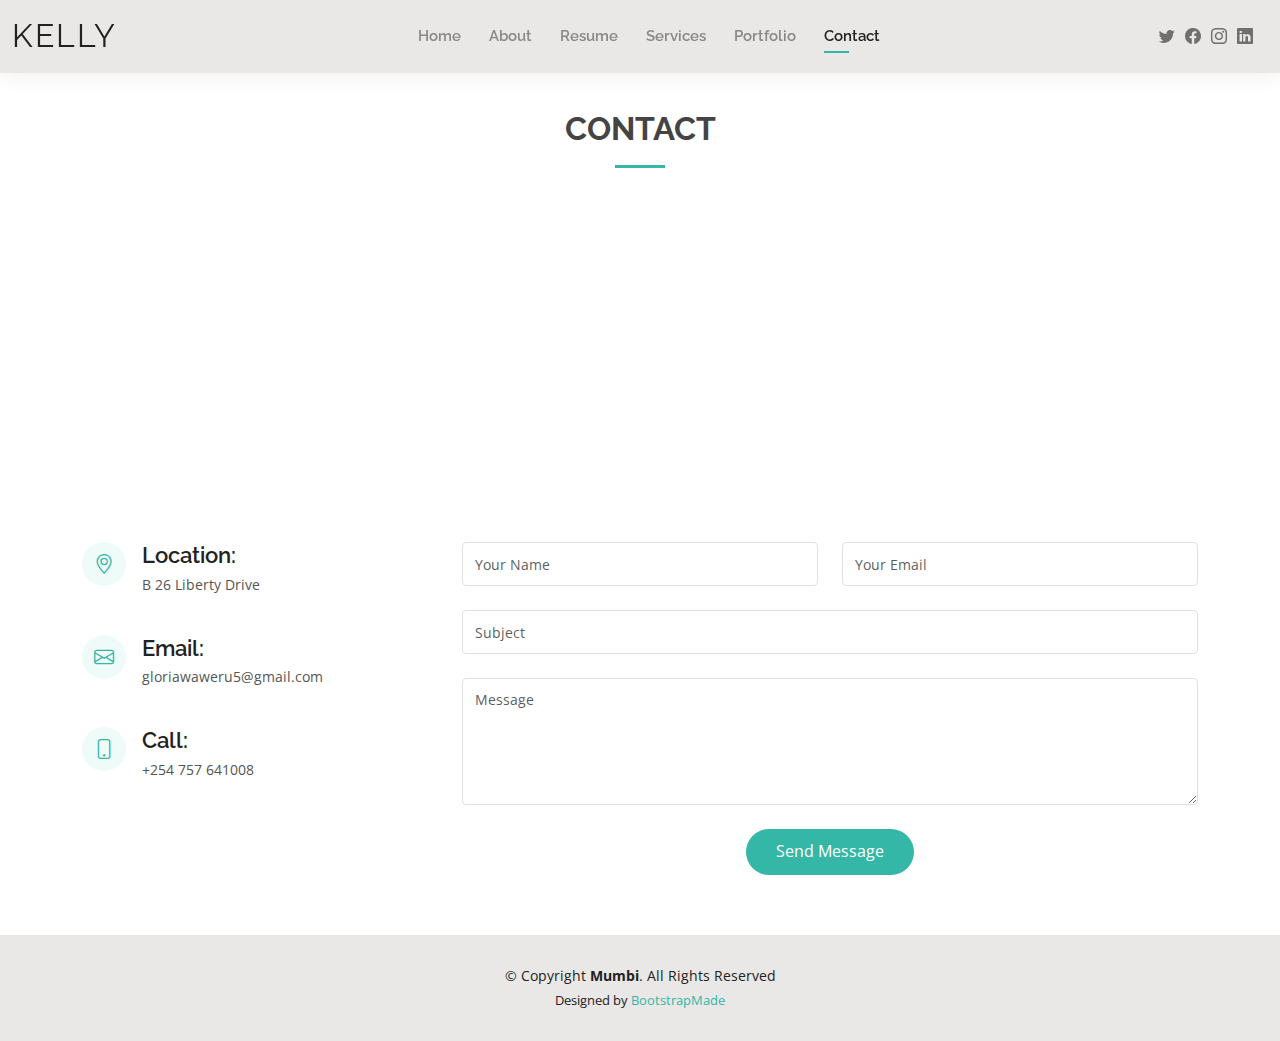
==== contact.html @ f136ee18 "first commit" ====
<!DOCTYPE html>
<html lang="en">

<head>
  <meta charset="utf-8">
  <meta content="width=device-width, initial-scale=1.0" name="viewport">

  <title>Contact - Mumbi Bootstrap Template</title>
  <meta content="" name="description">
  <meta content="" name="keywords">

  <!-- Favicons -->
  <link href="assets/img/favicon.png" rel="icon">
  <link href="assets/img/apple-touch-icon.png" rel="apple-touch-icon">

  <!-- Google Fonts -->
  <link href="https://fonts.googleapis.com/css?family=Open+Sans:300,300i,400,400i,600,600i,700,700i|Raleway:300,300i,400,400i,500,500i,600,600i,700,700i|Poppins:300,300i,400,400i,500,500i,600,600i,700,700i" rel="stylesheet">

  <!-- Vendor CSS Files -->
  <link href="assets/vendor/aos/aos.css" rel="stylesheet">
  <link href="assets/vendor/bootstrap/css/bootstrap.min.css" rel="stylesheet">
  <link href="assets/vendor/bootstrap-icons/bootstrap-icons.css" rel="stylesheet">
  <link href="assets/vendor/boxicons/css/boxicons.min.css" rel="stylesheet">
  <link href="assets/vendor/glightbox/css/glightbox.min.css" rel="stylesheet">
  <link href="assets/vendor/swiper/swiper-bundle.min.css" rel="stylesheet">

  <!-- Template Main CSS File -->
  <link href="assets/css/style.css" rel="stylesheet">

  <!-- =======================================================
  * Template Name: Mumbi
  * Updated: May 30 2023 with Bootstrap v5.3.0
  * Template URL: https://bootstrapmade.com/kelly-free-bootstrap-cv-resume-html-template/
  * Author: BootstrapMade.com
  * License: https://bootstrapmade.com/license/
  ======================================================== -->
</head>

<body>

  <!-- ======= Header ======= -->
  <header id="header" class="fixed-top">
    <div class="container-fluid d-flex justify-content-between align-items-center">

      <h1 class="logo me-auto me-lg-0"><a href="index.html">Kelly</a></h1>
      <!-- Uncomment below if you prefer to use an image logo -->
      <!-- <a href="index.html" class="logo"><img src="assets/img/logo.png" alt="" class="img-fluid"></a>-->

      <nav id="navbar" class="navbar order-last order-lg-0">
        <ul>
          <li><a href="index.html">Home</a></li>
          <li><a href="about.html">About</a></li>
          <li><a href="resume.html">Resume</a></li>
          <li><a href="services.html">Services</a></li>
          <li><a href="portfolio.html">Portfolio</a></li>
          <li><a class="active" href="contact.html">Contact</a></li>
        </ul>
        <i class="bi bi-list mobile-nav-toggle"></i>
      </nav><!-- .navbar -->

      <div class="header-social-links">
        <a href="#" class="twitter"><i class="bi bi-twitter"></i></a>
        <a href="#" class="facebook"><i class="bi bi-facebook"></i></a>
        <a href="#" class="instagram"><i class="bi bi-instagram"></i></a>
        <a href="#" class="linkedin"><i class="bi bi-linkedin"></i></i></a>
      </div>

    </div>

  </header><!-- End Header -->

  <main id="main">

    <!-- ======= Contact Section ======= -->
    <section id="contact" class="contact">
      <div class="container" data-aos="fade-up">

        <div class="section-title">
          <h2>Contact</h2>
        </div>

        <div>
          <iframe style="border:0; width: 100%; height: 270px;" src="https://www.google.com/maps/embed?pb=!1m14!1m8!1m3!1d12097.433213460943!2d-74.0062269!3d40.7101282!3m2!1i1024!2i768!4f13.1!3m3!1m2!1s0x0%3A0xb89d1fe6bc499443!2sDowntown+Conference+Center!5e0!3m2!1smk!2sbg!4v1539943755621" frameborder="0" allowfullscreen></iframe>
        </div>

        <div class="row mt-5">

          <div class="col-lg-4">
            <div class="info">
              <div class="address">
                <i class="bi bi-geo-alt"></i>
                <h4>Location:</h4>
                <p>B 26 Liberty Drive</p>
              </div>

              <div class="email">
                <i class="bi bi-envelope"></i>
                <h4>Email:</h4>
                <p>gloriawaweru5@gmail.com</p>
              </div>

              <div class="phone">
                <i class="bi bi-phone"></i>
                <h4>Call:</h4>
                <p>+254 757 641008</p>
              </div>

            </div>

          </div>

          <div class="col-lg-8 mt-5 mt-lg-0">

            <form action="forms/contact.php" method="post" role="form" class="php-email-form">
              <div class="row">
                <div class="col-md-6 form-group">
                  <input type="text" name="name" class="form-control" id="name" placeholder="Your Name" required>
                </div>
                <div class="col-md-6 form-group mt-3 mt-md-0">
                  <input type="email" class="form-control" name="email" id="email" placeholder="Your Email" required>
                </div>
              </div>
              <div class="form-group mt-3">
                <input type="text" class="form-control" name="subject" id="subject" placeholder="Subject" required>
              </div>
              <div class="form-group mt-3">
                <textarea class="form-control" name="message" rows="5" placeholder="Message" required></textarea>
              </div>
              <div class="my-3">
                <div class="loading">Loading</div>
                <div class="error-message"></div>
                <div class="sent-message">Your message has been sent. Thank you!</div>
              </div>
              <div class="text-center"><button type="submit">Send Message</button></div>
            </form>

          </div>

        </div>

      </div>
    </section><!-- End Contact Section -->

  </main><!-- End #main -->

  <!-- ======= Footer ======= -->
  <footer id="footer">
    <div class="container">
      <div class="copyright">
        &copy; Copyright <strong><span>Mumbi</span></strong>. All Rights Reserved
      </div>
      <div class="credits">
        <!-- All the links in the footer should remain intact. -->
        <!-- You can delete the links only if you purchased the pro version. -->
        <!-- Licensing information: https://bootstrapmade.com/license/ -->
        <!-- Purchase the pro version with working PHP/AJAX contact form: https://bootstrapmade.com/kelly-free-bootstrap-cv-resume-html-template/ -->
        Designed by <a href="https://bootstrapmade.com/">BootstrapMade</a>
      </div>
    </div>
  </footer><!-- End  Footer -->

  <div id="preloader"></div>
  <a href="#" class="back-to-top d-flex align-items-center justify-content-center"><i class="bi bi-arrow-up-short"></i></a>

  <!-- Vendor JS Files -->
  <script src="assets/vendor/purecounter/purecounter_vanilla.js"></script>
  <script src="assets/vendor/aos/aos.js"></script>
  <script src="assets/vendor/bootstrap/js/bootstrap.bundle.min.js"></script>
  <script src="assets/vendor/glightbox/js/glightbox.min.js"></script>
  <script src="assets/vendor/isotope-layout/isotope.pkgd.min.js"></script>
  <script src="assets/vendor/swiper/swiper-bundle.min.js"></script>
  <script src="assets/vendor/waypoints/noframework.waypoints.js"></script>
  <script src="assets/vendor/php-email-form/validate.js"></script>

  <!-- Template Main JS File -->
  <script src="assets/js/main.js"></script>

</body>

</html>
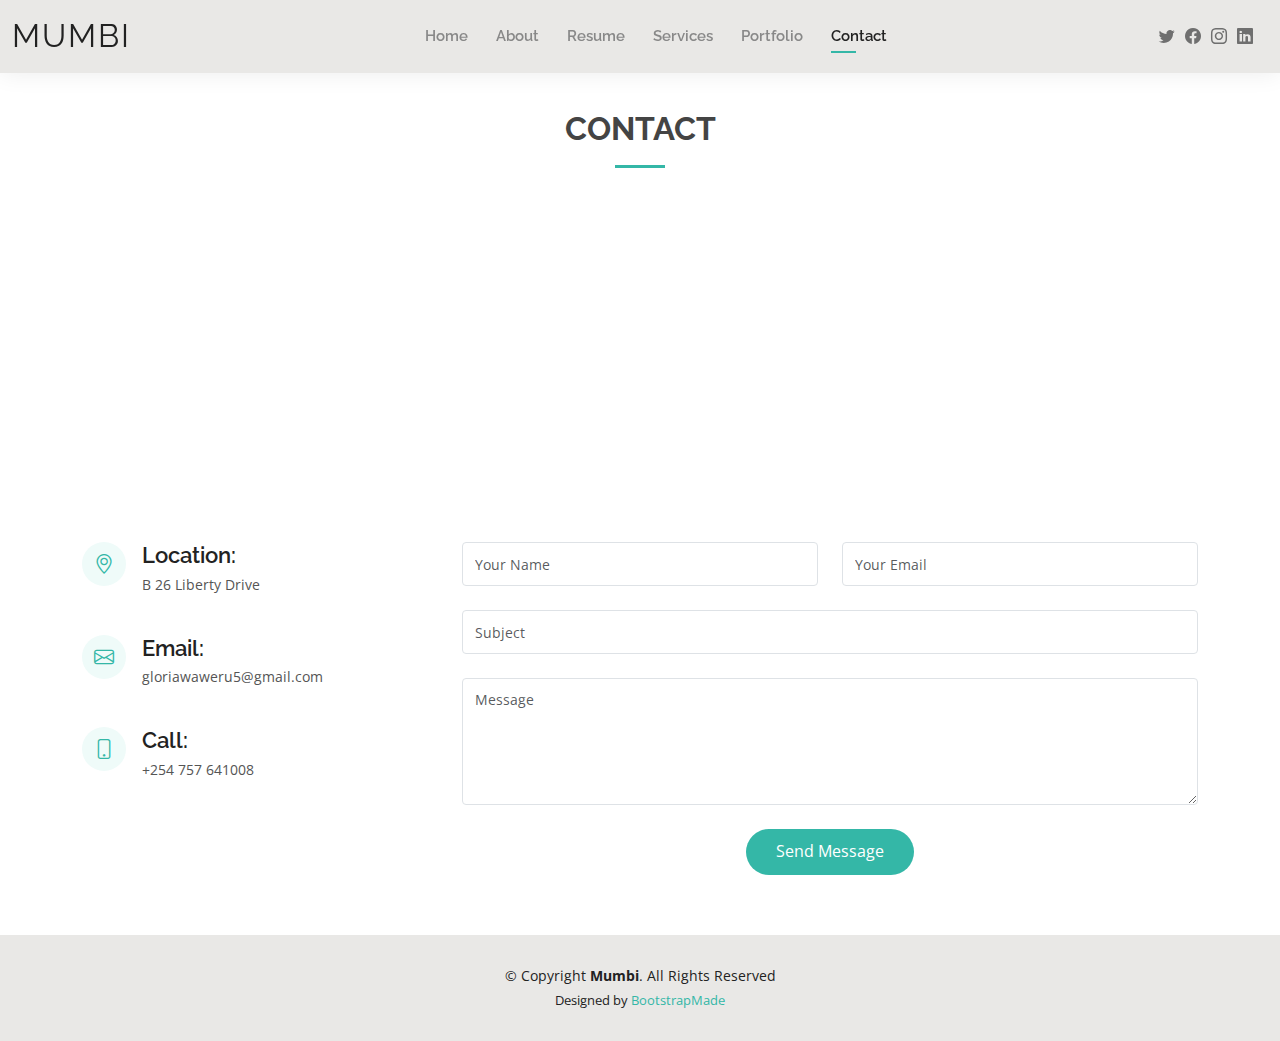
==== commit f82adae8: "changed contact name in website" ====
--- a/contact.html
+++ b/contact.html
@@ -30,7 +30,7 @@
   <!-- =======================================================
   * Template Name: Mumbi
   * Updated: May 30 2023 with Bootstrap v5.3.0
-  * Template URL: https://bootstrapmade.com/kelly-free-bootstrap-cv-resume-html-template/
+  * Template URL: https://bootstrapmade.com/mumbi-free-bootstrap-cv-resume-html-template/
   * Author: BootstrapMade.com
   * License: https://bootstrapmade.com/license/
   ======================================================== -->
@@ -42,7 +42,7 @@
   <header id="header" class="fixed-top">
     <div class="container-fluid d-flex justify-content-between align-items-center">
 
-      <h1 class="logo me-auto me-lg-0"><a href="index.html">Kelly</a></h1>
+      <h1 class="logo me-auto me-lg-0"><a href="index.html">Mumbi</a></h1>
       <!-- Uncomment below if you prefer to use an image logo -->
       <!-- <a href="index.html" class="logo"><img src="assets/img/logo.png" alt="" class="img-fluid"></a>-->
 
@@ -153,7 +153,7 @@
         <!-- All the links in the footer should remain intact. -->
         <!-- You can delete the links only if you purchased the pro version. -->
         <!-- Licensing information: https://bootstrapmade.com/license/ -->
-        <!-- Purchase the pro version with working PHP/AJAX contact form: https://bootstrapmade.com/kelly-free-bootstrap-cv-resume-html-template/ -->
+        <!-- Purchase the pro version with working PHP/AJAX contact form: https://bootstrapmade.com/mumbi-free-bootstrap-cv-resume-html-template/ -->
         Designed by <a href="https://bootstrapmade.com/">BootstrapMade</a>
       </div>
     </div>
